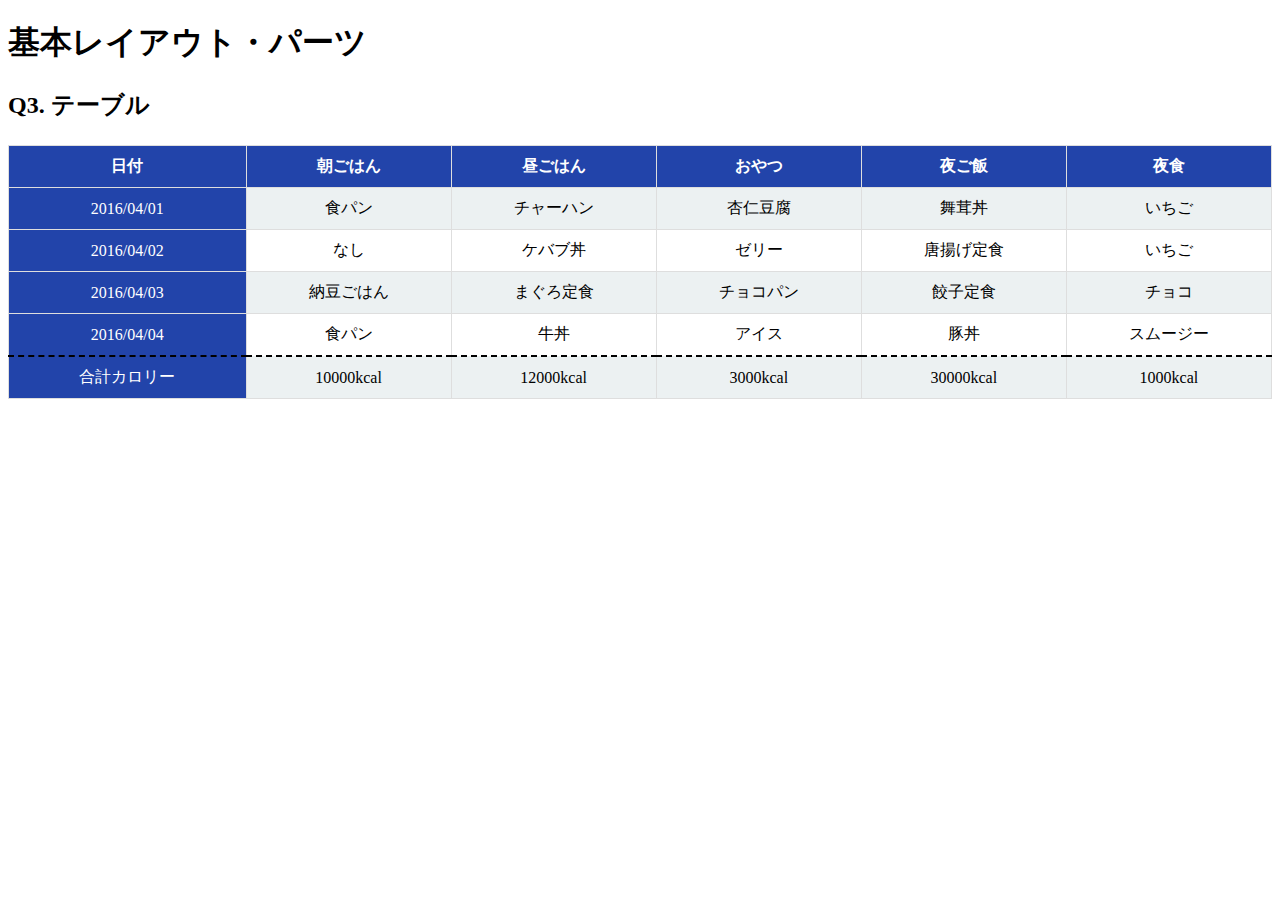
==== layout_parts/q3/index.html @ cfd3d7c6 "FlontLessonの課題1~10に解答" ====
<!DOCTYPE html>
<html>
  <head>
    <meta charset="utf-8">
    <meta http-equiv="X-UA-Compatible" content="IE=edge">
    <meta name="viewport" content="width=device-width, initial-scale=1.0, maximum-scale=1.0, user-scalable=no">
    <meta name="format-detection" content="telephone=no">
    <title>基本レイアウト・パーツ</title>
    <link rel="stylesheet" href="http://gizumo-inc.github.io/sample/front-lesson/layout_parts_new/assets/css/reset.css">
    <link rel="stylesheet" href="http://gizumo-inc.github.io/sample/front-lesson/layout_parts_new/assets/css/base.css">
    <link rel="stylesheet" href="css/style.css">
  </head>
  <body>
    <div class="wrapper">
      <h1 class="title">基本レイアウト・パーツ</h1>
      <h2 class="headline">
        <p class="headline__text">Q3. テーブル</p>
      </h2>
      <div class="box">
        <!--
             tableタグを使って表をつくってもらいます。
             tableタグ内では使っていいタグと使っていい順序というものが決まっています。
             それを検索しながら当てはめてください。

             背景色が青いセルのfont-sizeは18pxでline-heightが26pxです。
             それ以外のセルはfont-sizeが16pxでline-heightが22pxです。

             ■この問題で使う大事なプロパティ
             ・table-layout

             ■この問題で使う大事な擬似要素
             ・:nth-child
             ・:first-child
             ・:last-child

             ■必須ではないけど使えると便利な擬似要素
             ・:not
        -->
        <!-- 回答はクラスq3の要素の中に書いてね -->
        <!-- すでについてるクラスにはstyleを指定しない。styleをつける場合は自分で新たにクラスをつけること -->
        <div class="q3">
          <div class="contents">
            <table class="eat-menu">
              <tr>
                <th>日付</th><th>朝ごはん</th><th>昼ごはん</th><th>おやつ</th><th>夜ご飯</th><th>夜食</th>
              </tr>
              <tr>
                <td>2016/04/01</td><td>食パン</td><td>チャーハン</td><td>杏仁豆腐</td><td>舞茸丼</td><td>いちご</td>
              </tr>
              <tr>
                <td>2016/04/02</td><td>なし</td><td>ケバブ丼</td><td>ゼリー</td><td>唐揚げ定食</td><td>いちご</td>
              </tr>
              <tr>
                <td>2016/04/03</td><td>納豆ごはん</td><td>まぐろ定食</td><td>チョコパン</td><td>餃子定食</td><td>チョコ</td>
              </tr>
              <tr>
                <td>2016/04/04</td><td>食パン</td><td>牛丼</td><td>アイス</td><td>豚丼</td><td>スムージー</td>
              </tr>
              <tr>
                <td>合計カロリー</td><td>10000kcal</td><td>12000kcal</td><td>3000kcal</td><td>30000kcal</td><td>1000kcal</td>
              </tr>
            </table>
          </div>
        </div>
        <!-- 回答はクラスq3の要素の中に書いてね -->
      </div>
    </div>
  </body>
</html>
---- layout_parts/q3/css/style.css ----
@charset "UTF-8";

/* 回答はここに書いてね */
.eat-menu{
  width: 100%;
  border-collapse: collapse;
}
.eat-menu th,.eat-menu td:first-child{
  color: #fff;
  background-color: #2244aa;
}
.eat-menu th,.eat-menu td{
  padding: 10px;
  border: 1px solid #dedede;
  text-align: center;
}
.eat-menu tr:nth-child(even){
  background-color: #ecf1f2;
}
.eat-menu tr:last-child{
  border-top: 2px dashed #000;
}
/* 回答はここに書いてね */
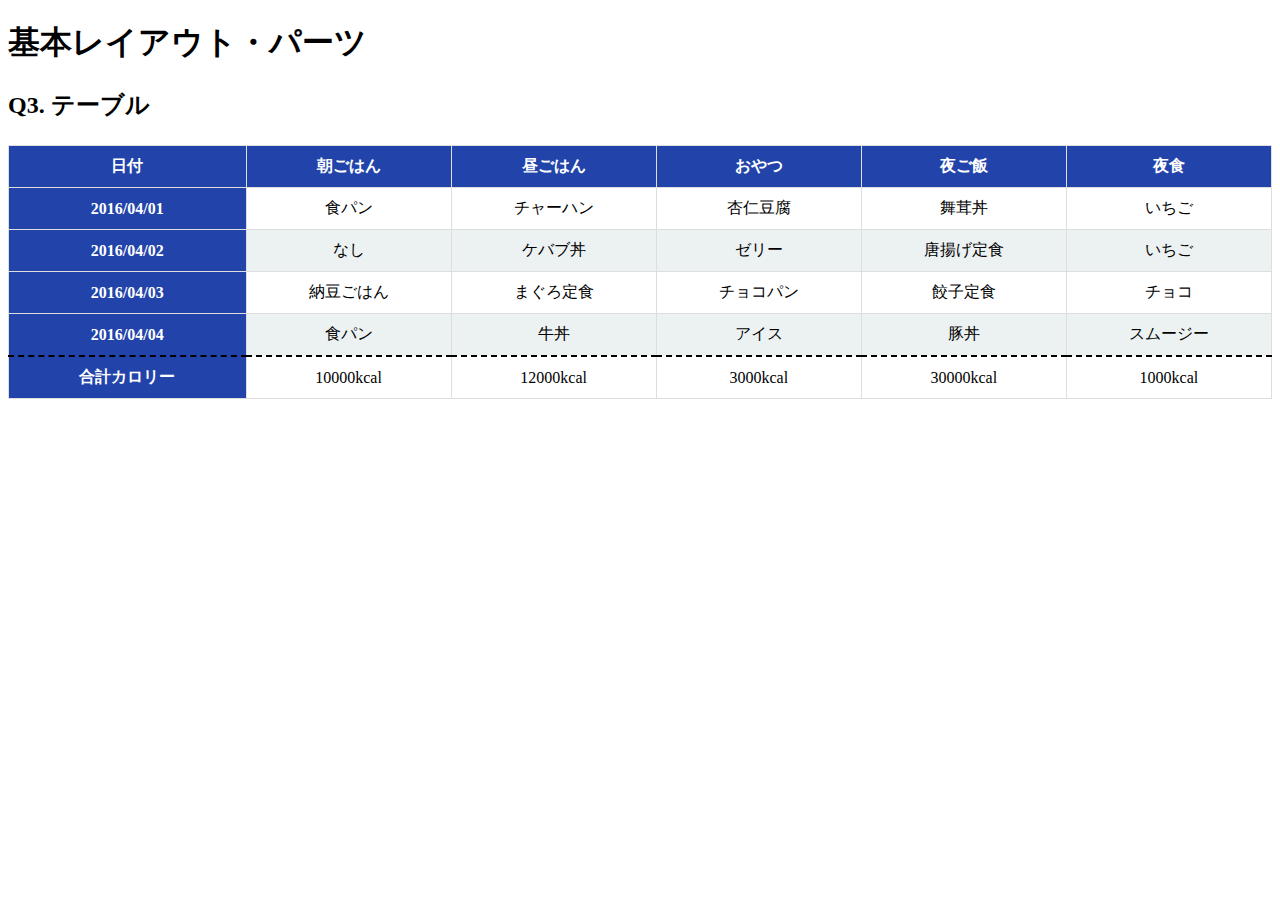
==== commit 8d23a1d6: "列の最初の要素を<td>から<th>に変更、<tbody>,<tfoot>タグを追加 それに伴い、cssを調整" ====
--- a/layout_parts/q3/index.html
+++ b/layout_parts/q3/index.html
@@ -41,24 +41,30 @@
         <div class="q3">
           <div class="contents">
             <table class="eat-menu">
-              <tr>
-                <th>日付</th><th>朝ごはん</th><th>昼ごはん</th><th>おやつ</th><th>夜ご飯</th><th>夜食</th>
-              </tr>
-              <tr>
-                <td>2016/04/01</td><td>食パン</td><td>チャーハン</td><td>杏仁豆腐</td><td>舞茸丼</td><td>いちご</td>
-              </tr>
-              <tr>
-                <td>2016/04/02</td><td>なし</td><td>ケバブ丼</td><td>ゼリー</td><td>唐揚げ定食</td><td>いちご</td>
-              </tr>
-              <tr>
-                <td>2016/04/03</td><td>納豆ごはん</td><td>まぐろ定食</td><td>チョコパン</td><td>餃子定食</td><td>チョコ</td>
-              </tr>
-              <tr>
-                <td>2016/04/04</td><td>食パン</td><td>牛丼</td><td>アイス</td><td>豚丼</td><td>スムージー</td>
-              </tr>
-              <tr>
-                <td>合計カロリー</td><td>10000kcal</td><td>12000kcal</td><td>3000kcal</td><td>30000kcal</td><td>1000kcal</td>
-              </tr>
+              <thead>
+                <tr>
+                  <th>日付</th><th>朝ごはん</th><th>昼ごはん</th><th>おやつ</th><th>夜ご飯</th><th>夜食</th>
+                </tr>
+              </thead>
+              <tbody>
+                <tr>
+                  <th>2016/04/01</th><td>食パン</td><td>チャーハン</td><td>杏仁豆腐</td><td>舞茸丼</td><td>いちご</td>
+                </tr>
+                <tr>
+                  <th>2016/04/02</th><td>なし</td><td>ケバブ丼</td><td>ゼリー</td><td>唐揚げ定食</td><td>いちご</td>
+                </tr>
+                <tr>
+                  <th>2016/04/03</th><td>納豆ごはん</td><td>まぐろ定食</td><td>チョコパン</td><td>餃子定食</td><td>チョコ</td>
+                </tr>
+                <tr>
+                  <th>2016/04/04</th><td>食パン</td><td>牛丼</td><td>アイス</td><td>豚丼</td><td>スムージー</td>
+                </tr>
+              </tbody>
+              <tfoot>
+                <tr>
+                  <th>合計カロリー</th><td>10000kcal</td><td>12000kcal</td><td>3000kcal</td><td>30000kcal</td><td>1000kcal</td>
+                </tr>
+              </tfoot>
             </table>
           </div>
         </div>
--- a/layout_parts/q3/css/style.css
+++ b/layout_parts/q3/css/style.css
@@ -17,7 +17,7 @@
 .eat-menu tr:nth-child(even){
   background-color: #ecf1f2;
 }
-.eat-menu tr:last-child{
+.eat-menu tfoot{
   border-top: 2px dashed #000;
 }
 /* 回答はここに書いてね */
